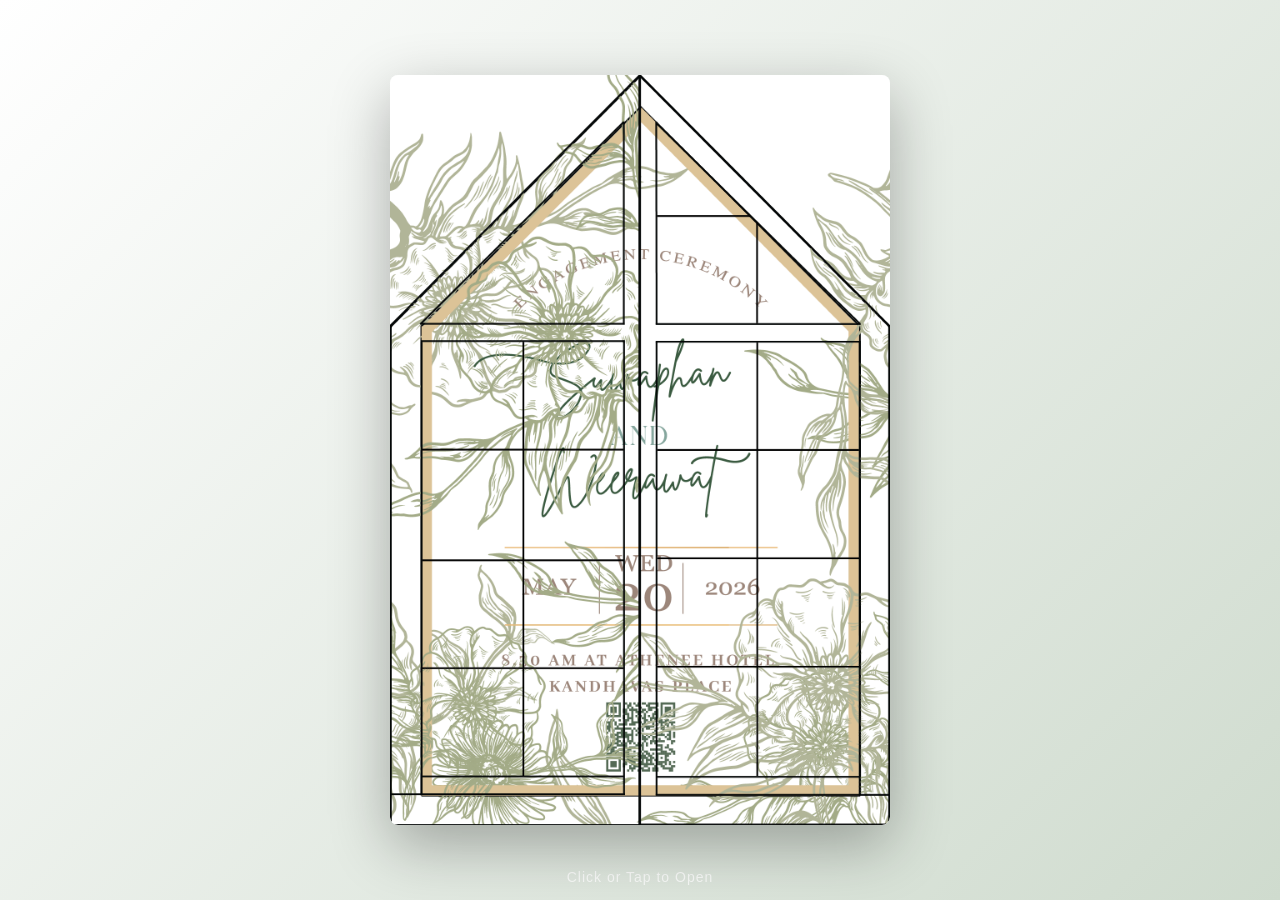
==== index.html @ 7a546f60 "[FEATURE] init" ====
<!DOCTYPE html>
<html lang="th">
<head>
    <meta charset="UTF-8">
    <meta name="viewport" content="width=device-width, initial-scale=1.0">
    <title>การ์ดเชิญงานหมั้น</title>
    <link rel="stylesheet" href="style.css">
</head>
<body>
    <div class="container">
        <div class="card-wrapper">
            <!-- Background (Front Cover) -->
            <div class="card-background">
                <img src="images/3.png" alt="Front Cover" class="card-image">
            </div>

            <!-- 3D Card Container with Doors -->
            <div class="card-3d-container">
                <!-- Left Door -->
                <div class="door door-left">
                    <img src="images/1.png" alt="Left Door" class="door-image">
                </div>

                <!-- Right Door -->
                <div class="door door-right">
                    <img src="images/2.png" alt="Right Door" class="door-image">
                </div>

                <!-- Inside Card (Hidden initially, shown after doors open) -->
                <div class="card-inside">
                    <img src="images/4.png" alt="Inside Card" class="card-image">
                </div>
            </div>

            <!-- Tap Prompt -->
            <div class="tap-prompt">
                <p>Click or Tap to Open</p>
            </div>
        </div>
    </div>

    <script src="script.js"></script>
</body>
</html>
---- style.css ----
/* Reset and Base Styles */
* {
    margin: 0;
    padding: 0;
    box-sizing: border-box;
}

html, body {
    width: 100%;
    height: 100%;
    overflow: hidden;
    background: linear-gradient(135deg, #ffffff 0%, #cfdbce 100%);
    font-family: 'Arial', sans-serif;
}

/* Main Container */
.container {
    display: flex;
    justify-content: center;
    align-items: center;
    width: 100%;
    height: 100vh;
    perspective: 1200px;
}

/* Card Wrapper */
.card-wrapper {
    position: relative;
    width: 90%;
    max-width: 500px;
    aspect-ratio: 2 / 3;
    cursor: pointer;
}

/* Card Background (Front Cover) */
.card-background {
    position: absolute;
    width: 100%;
    height: 100%;
    z-index: 1;
    border-radius: 8px;
    overflow: hidden;
    box-shadow: 0 20px 60px rgba(0, 0, 0, 0.3);
}

.card-background .card-image {
    width: 100%;
    height: 100%;
    object-fit: cover;
    display: block;
}

/* 3D Card Container */
.card-3d-container {
    position: absolute;
    width: 100%;
    height: 100%;
    z-index: 2;
    perspective: 1200px;
    transform-style: preserve-3d;
    border-radius: 8px;
    overflow: hidden;
}

/* Door Styles */
.door {
    position: absolute;
    width: 50%;
    height: 100%;
    top: 0;
    transform-style: preserve-3d;
    transform-origin: center center;
    transition: transform 1.2s cubic-bezier(0.68, -0.55, 0.265, 1.55);
    overflow: hidden;
    border-radius: 8px;
}

.door-left {
    left: 0;
    border-radius: 8px 0 0 8px;
}

.door-right {
    right: 0;
    border-radius: 0 8px 8px 0;
    transform-origin: right center;
}

.door-image {
    width: 100%;
    height: 100%;
    object-fit: cover;
    display: block;
}

/* Doors Open Animation */
.card-3d-container.opened .door-left {
    transform: rotateY(-90deg);
}

.card-3d-container.opened .door-right {
    transform: rotateY(90deg);
}

/* Inside Card */
.card-inside {
    position: absolute;
    width: 100%;
    height: 100%;
    top: 0;
    left: 0;
    z-index: 3;
    opacity: 0;
    transition: opacity 0.8s ease 0.4s;
    border-radius: 8px;
    overflow: hidden;
}

.card-3d-container.opened .card-inside {
    opacity: 1;
}

.card-inside .card-image {
    width: 100%;
    height: 100%;
    object-fit: cover;
    display: block;
}

/* Tap Prompt */
.tap-prompt {
    position: absolute;
    bottom: -60px;
    left: 50%;
    transform: translateX(-50%);
    text-align: center;
    opacity: 1;
    transition: opacity 0.5s ease 0.6s;
    pointer-events: none;
}

.tap-prompt p {
    color: rgba(255, 255, 255, 0.8);
    font-size: 14px;
    font-weight: 300;
    letter-spacing: 1px;
    animation: pulse 2s ease-in-out infinite;
}

.card-3d-container.opened ~ .tap-prompt {
    opacity: 0;
}

/* Pulse Animation */
@keyframes pulse {
    0%, 100% {
        opacity: 0.6;
    }
    50% {
        opacity: 1;
    }
}

/* Responsive Design */
@media (max-width: 768px) {
    .card-wrapper {
        width: 95%;
        max-width: 100%;
    }

    .tap-prompt p {
        font-size: 12px;
    }
}

@media (max-height: 600px) {
    .container {
        height: 100vh;
    }

    .card-wrapper {
        width: 85%;
    }

    .tap-prompt {
        bottom: -45px;
    }
}

/* No Selection on Cards */
.card-wrapper {
    user-select: none;
    -webkit-user-select: none;
    -moz-user-select: none;
    -ms-user-select: none;
    touch-action: none;
}
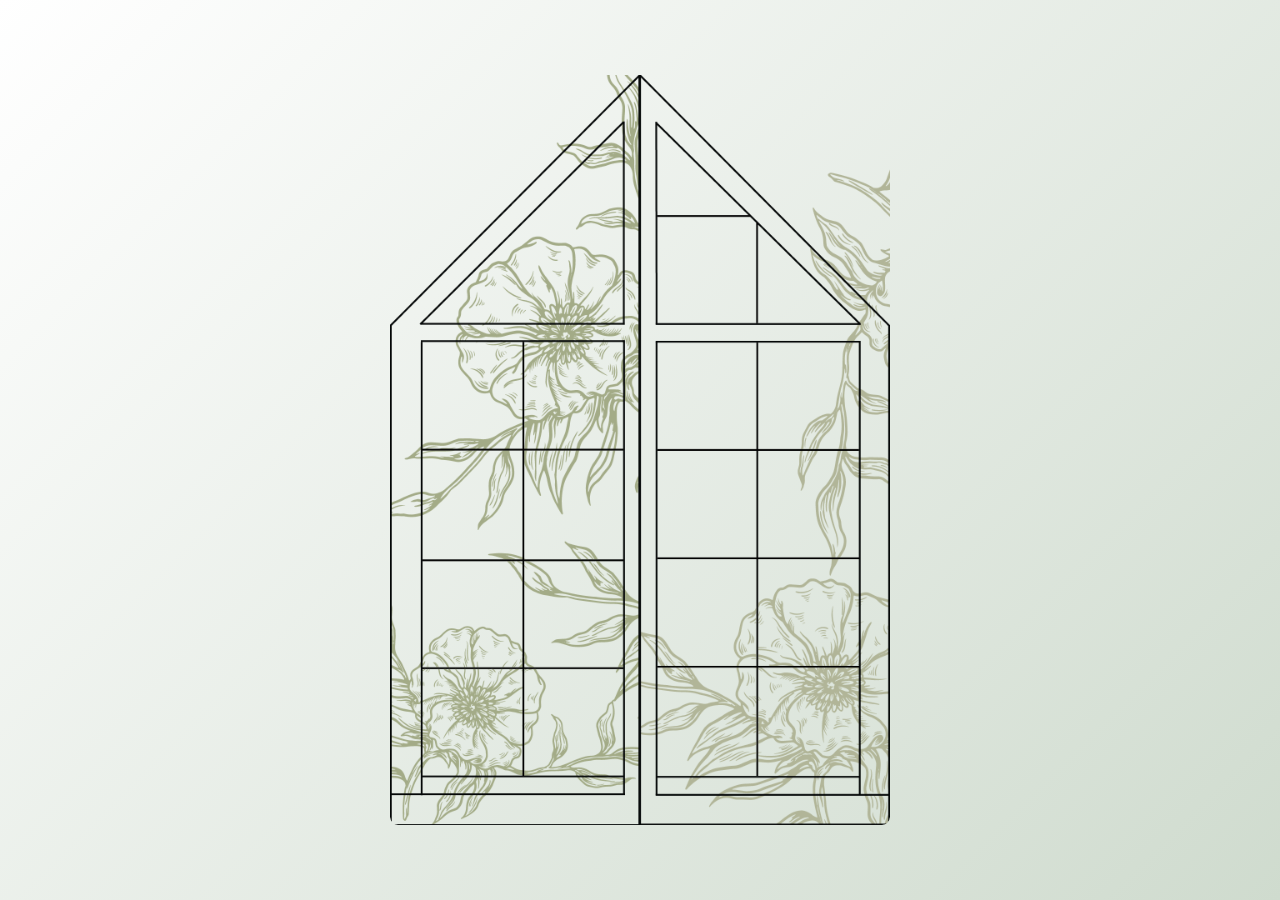
==== commit 93b20457: "[FEATURE] animate" ====
--- a/index.html
+++ b/index.html
@@ -7,15 +7,14 @@
     <link rel="stylesheet" href="style.css">
 </head>
 <body>
+    <!-- Petal Container (fullscreen behind everything) -->
+    <div class="petals-container" id="petalsContainer"></div>
+
     <div class="container">
         <div class="card-wrapper">
-            <!-- Background (Front Cover) -->
-            <div class="card-background">
-                <img src="images/3.png" alt="Front Cover" class="card-image">
-            </div>
 
             <!-- 3D Card Container with Doors -->
-            <div class="card-3d-container">
+            <div class="card-3d-container" id="card3d">
                 <!-- Left Door -->
                 <div class="door door-left">
                     <img src="images/1.png" alt="Left Door" class="door-image">
@@ -26,16 +25,37 @@
                     <img src="images/2.png" alt="Right Door" class="door-image">
                 </div>
 
-                <!-- Inside Card (Hidden initially, shown after doors open) -->
-                <div class="card-inside">
-                    <img src="images/4.png" alt="Inside Card" class="card-image">
+                <!-- Flip Card (shown after doors open) -->
+                <div class="flip-card" id="flipCard">
+                    <div class="flip-card-inner" id="flipCardInner">
+                        <!-- Front: 3.png -->
+                        <div class="flip-card-front">
+                            <img src="images/3.png" alt="Front Card" class="card-image">
+                            <!-- Sparkles -->
+                            <div class="sparkles" id="sparklesFront"></div>
+                        </div>
+                        <!-- Back: 4.png -->
+                        <div class="flip-card-back">
+                            <img src="images/4.png" alt="Back Card" class="card-image">
+                            <!-- Sparkles -->
+                            <div class="sparkles" id="sparklesBack"></div>
+                        </div>
+                    </div>
                 </div>
             </div>
 
-            <!-- Tap Prompt -->
-            <div class="tap-prompt">
-                <p>Click or Tap to Open</p>
+            <!-- Hint shown after doors open -->
+            <div class="flip-hint" id="flipHint">
+                <span class="hint-icon">👆</span>
+                <span class="hint-text">แตะเพื่อดูรายละเอียด</span>
             </div>
+
+            <!-- Hint when viewing back -->
+            <div class="flip-hint flip-hint-back" id="flipHintBack">
+                <span class="hint-icon">👆</span>
+                <span class="hint-text">แตะเพื่อกลับด้านการ์ด</span>
+            </div>
+
         </div>
     </div>
 
--- a/style.css
+++ b/style.css
@@ -57,7 +57,6 @@
     height: 100%;
     z-index: 2;
     perspective: 1200px;
-    transform-style: preserve-3d;
     border-radius: 8px;
     overflow: hidden;
 }
@@ -102,8 +101,13 @@
     transform: rotateY(90deg);
 }
 
-/* Inside Card */
-.card-inside {
+/* Hide doors after they finish opening */
+.card-3d-container.doors-hidden .door {
+    visibility: hidden;
+}
+
+/* Inside Flip Card (shown after doors open) */
+.flip-card {
     position: absolute;
     width: 100%;
     height: 100%;
@@ -111,79 +115,193 @@
     left: 0;
     z-index: 3;
     opacity: 0;
-    transition: opacity 0.8s ease 0.4s;
-    border-radius: 8px;
-    overflow: hidden;
-}
-
-.card-3d-container.opened .card-inside {
+    transition: opacity 0.6s ease 0.5s;
+    perspective: 1200px;
+    border-radius: 8px;
+    overflow: visible;
+}
+
+.card-3d-container.opened .flip-card {
     opacity: 1;
 }
 
-.card-inside .card-image {
+.flip-card-inner {
+    position: relative;
+    width: 100%;
+    height: 100%;
+    transform-style: preserve-3d;
+    transition: transform 0.9s cubic-bezier(0.4, 0, 0.2, 1);
+    border-radius: 8px;
+    box-shadow: 0 20px 60px rgba(0, 0, 0, 0.3), 0 8px 20px rgba(0, 0, 0, 0.15);
+}
+
+.flip-card-inner.flipped {
+    transform: rotateY(180deg);
+}
+
+.flip-card-front,
+.flip-card-back {
+    position: absolute;
+    width: 100%;
+    height: 100%;
+    backface-visibility: hidden;
+    -webkit-backface-visibility: hidden;
+    border-radius: 8px;
+    overflow: hidden;
+}
+
+.flip-card-back {
+    transform: rotateY(180deg);
+}
+
+.card-image {
     width: 100%;
     height: 100%;
     object-fit: cover;
     display: block;
 }
 
-/* Tap Prompt */
-.tap-prompt {
-    position: absolute;
-    bottom: -60px;
+/* Shake animation for idle hint */
+@keyframes cardShake {
+    0%, 100% { transform: rotateY(0deg); }
+    20%       { transform: rotateY(-4deg); }
+    40%       { transform: rotateY(4deg); }
+    60%       { transform: rotateY(-3deg); }
+    80%       { transform: rotateY(3deg); }
+}
+
+.flip-card-inner.shake {
+    animation: cardShake 0.6s ease;
+}
+
+/* Flip Hint */
+.flip-hint {
+    position: absolute;
+    bottom: -56px;
     left: 50%;
     transform: translateX(-50%);
-    text-align: center;
+    display: flex;
+    align-items: center;
+    gap: 6px;
+    opacity: 0;
+    pointer-events: none;
+    white-space: nowrap;
+    transition: opacity 0.5s ease;
+}
+
+.flip-hint.visible {
     opacity: 1;
-    transition: opacity 0.5s ease 0.6s;
+    animation: hintPulse 2s ease-in-out infinite;
+}
+
+.flip-hint.urgent {
+    animation: hintPulseStrong 1s ease-in-out infinite;
+}
+
+.flip-hint-back {
+    bottom: -56px;
+}
+
+.hint-icon {
+    font-size: 18px;
+    animation: bounce 1.5s ease-in-out infinite;
+}
+
+.hint-text {
+    font-size: 13px;
+    color: rgba(100, 80, 60, 0.85);
+    font-weight: 400;
+    letter-spacing: 0.5px;
+}
+
+@keyframes hintPulse {
+    0%, 100% { opacity: 0.7; }
+    50%       { opacity: 1; }
+}
+
+@keyframes hintPulseStrong {
+    0%, 100% { opacity: 0.5; transform: translateX(-50%) scale(1); }
+    50%       { opacity: 1;   transform: translateX(-50%) scale(1.05); }
+}
+
+@keyframes bounce {
+    0%, 100% { transform: translateY(0); }
+    50%       { transform: translateY(-4px); }
+}
+
+/* Sparkles */
+.sparkles {
+    position: absolute;
+    inset: 0;
     pointer-events: none;
-}
-
-.tap-prompt p {
-    color: rgba(255, 255, 255, 0.8);
-    font-size: 14px;
-    font-weight: 300;
-    letter-spacing: 1px;
-    animation: pulse 2s ease-in-out infinite;
-}
-
-.card-3d-container.opened ~ .tap-prompt {
+    overflow: hidden;
+    border-radius: 8px;
+}
+
+.sparkle {
+    position: absolute;
+    width: 6px;
+    height: 6px;
+    border-radius: 50%;
+    background: radial-gradient(circle, #e8f5e3, #a8c89e);
     opacity: 0;
-}
-
-/* Pulse Animation */
-@keyframes pulse {
-    0%, 100% {
-        opacity: 0.6;
-    }
-    50% {
-        opacity: 1;
-    }
+    animation: sparkleAnim 1.2s ease forwards;
+}
+
+@keyframes sparkleAnim {
+    0%   { opacity: 0;   transform: scale(0) translateY(0); }
+    30%  { opacity: 1;   transform: scale(1.4) translateY(-6px); }
+    100% { opacity: 0;   transform: scale(0.5) translateY(-18px); }
+}
+
+/* Falling Petals */
+.petals-container {
+    position: fixed;
+    inset: 0;
+    pointer-events: none;
+    z-index: 999;
+    overflow: hidden;
+}
+
+.petal {
+    position: absolute;
+    top: -40px;
+    width: 14px;
+    height: 14px;
+    border-radius: 0 50% 50% 50%;
+    opacity: 0.85;
+    animation: petalFall linear forwards;
+}
+
+@keyframes petalFall {
+    0%   { transform: translateY(0)      rotate(0deg)   translateX(0);    opacity: 0.9; }
+    50%  { transform: translateY(50vh)   rotate(180deg) translateX(30px);  opacity: 0.7; }
+    100% { transform: translateY(105vh)  rotate(360deg) translateX(-20px); opacity: 0; }
 }
 
 /* Responsive Design */
 @media (max-width: 768px) {
     .card-wrapper {
-        width: 95%;
+        width: 88%;
         max-width: 100%;
     }
 
-    .tap-prompt p {
+    .flip-hint {
+        bottom: -48px;
+    }
+
+    .hint-text {
         font-size: 12px;
     }
 }
 
 @media (max-height: 600px) {
-    .container {
-        height: 100vh;
-    }
-
     .card-wrapper {
-        width: 85%;
-    }
-
-    .tap-prompt {
-        bottom: -45px;
+        width: 60%;
+    }
+
+    .flip-hint {
+        bottom: -40px;
     }
 }
 
